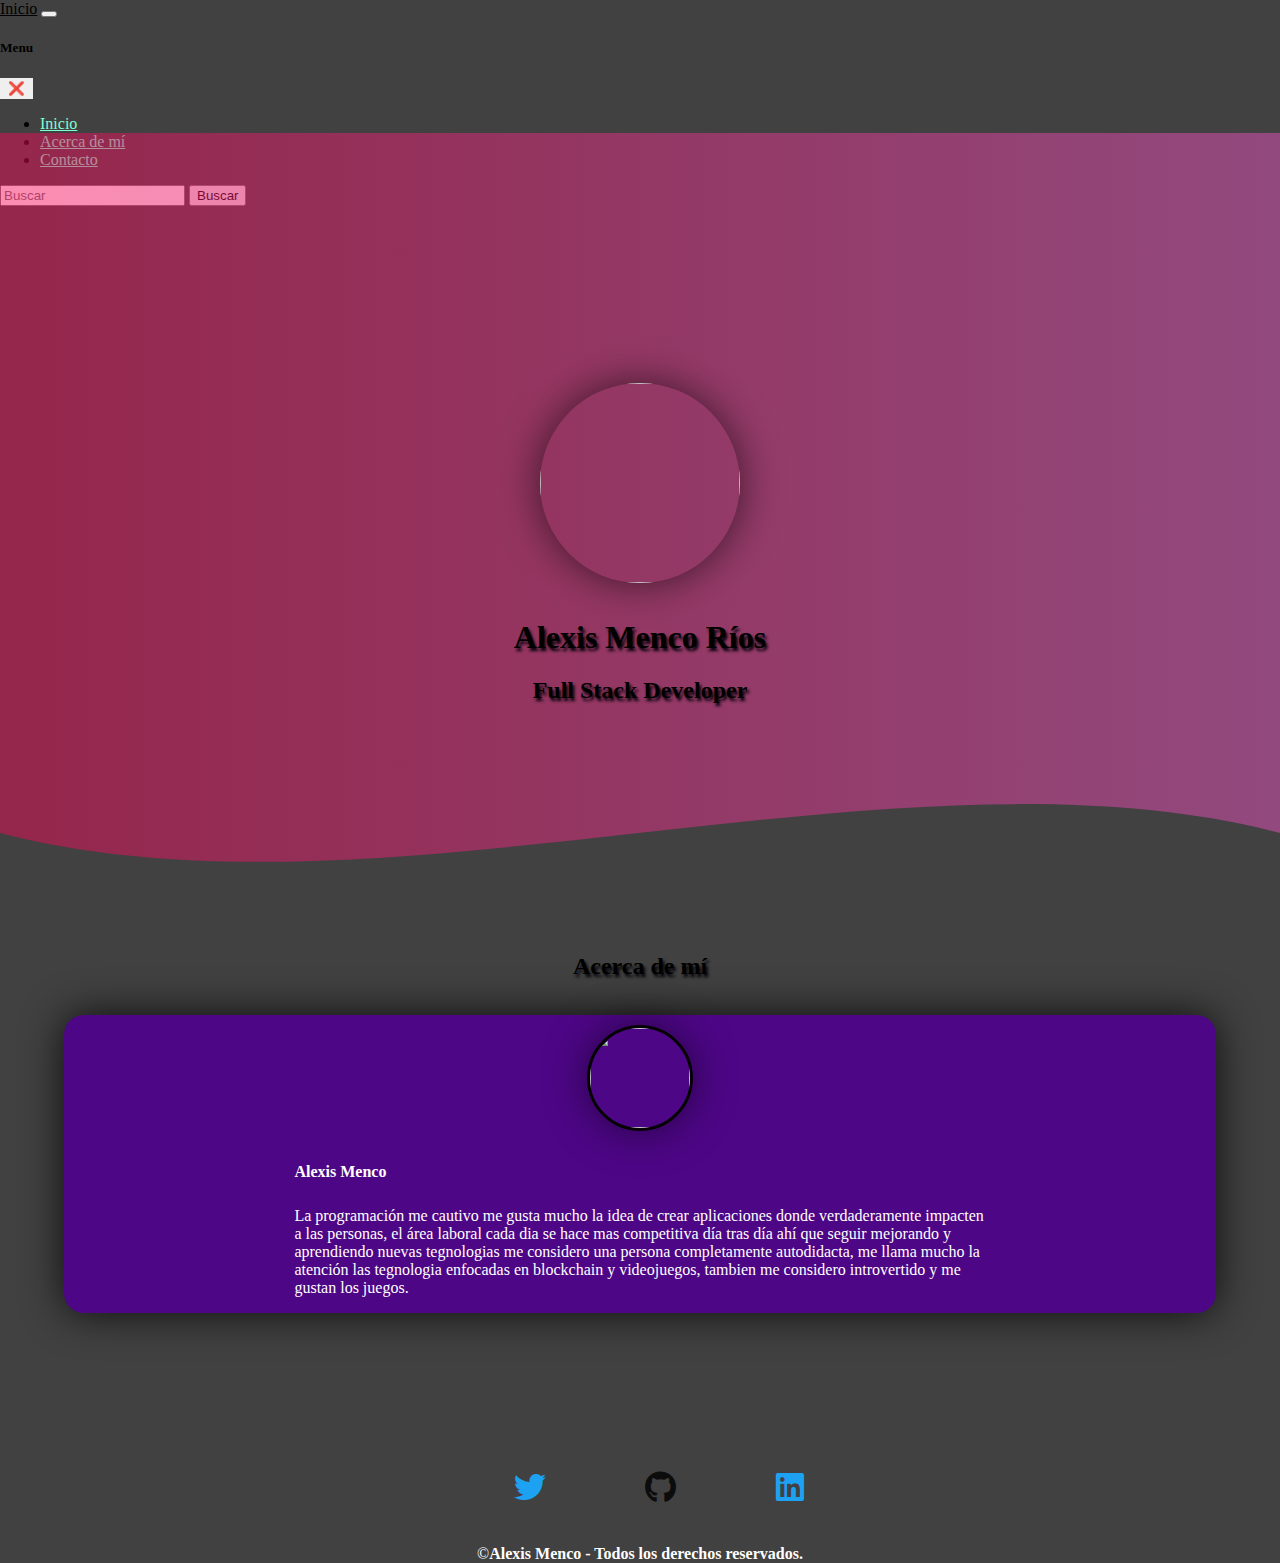
==== acercademi.html @ 7bec8eb8 "Portafolio" ====
<!DOCTYPE html>
<html lang="en">
<head>
    <meta charset="UTF-8">
    <meta http-equiv="X-UA-Compatible" content="IE=edge">
    <meta name="viewport" content="width=device-width, initial-scale=1.0">
    <title>Portafolio</title>
    <link rel="stylesheet" href="https://cdnjs.cloudflare.com/ajax/libs/font-awesome/6.0.0/css/all.min.css" integrity="sha512-9usAa10IRO0HhonpyAIVpjrylPvoDwiPUiKdWk5t3PyolY1cOd4DSE0Ga+ri4AuTroPR5aQvXU9xC6qOPnzFeg==" crossorigin="anonymous" referrerpolicy="no-referrer" />
    <script src="https://cdn.jsdelivr.net/npm/bootstrap@5.1.3/dist/js/bootstrap.bundle.min.js" integrity="sha384-ka7Sk0Gln4gmtz2MlQnikT1wXgYsOg+OMhuP+IlRH9sENBO0LRn5q+8nbTov4+1p" crossorigin="anonymous"></script>
    <link href="https://cdn.jsdelivr.net/npm/bootstrap@5.1.3/dist/css/bootstrap.min.css" rel="stylesheet" integrity="sha384-1BmE4kWBq78iYhFldvKuhfTAU6auU8tT94WrHftjDbrCEXSU1oBoqyl2QvZ6jIW3" crossorigin="anonymous">
    <link rel="stylesheet" href="css/estilos.css">
    <link rel="icon" href="img/portafolio.png">
  </head>

<body>


    <!-- Nav -->
    <nav class="navbar navbar-dark bg-transparent fixed-top">
        <div class="container-fluid bg-transparent">
            <a class="navbar-brand " href="index.html" style="color: black;">Inicio</a>
            <button class="navbar-toggler border-3" style="color: transparent;" type="button" data-bs-toggle="offcanvas" data-bs-target="#offcanvasNavbar" aria-controls="offcanvasNavbar">
            <span class=" navbar-toggler-icon"></span>
            </button>
            <div class="offcanvas offcanvas-end bg-dark opacity-50" tabindex="-1" id="offcanvasNavbar" aria-labelledby="offcanvasNavbarLabel">
                <div class="offcanvas-header bg-transparent">
                <h5 class="offcanvas-title" id="offcanvasNavbarLabel" >Menu</h5>
                <button type="button" class=" bg-transparent opacity-100  text-white" style="border-color: transparent;" data-bs-dismiss="offcanvas" aria-label="Close" ><b>❌</b></button>
                </div>
                <div class="offcanvas-body bg-transparent text-white">
                    <ul class="navbar-nav justify-content-end flex-grow-1 pe-3">
                        <li class="nav-item">
                        <a class="nav-link active" style="color: aquamarine;" aria-current="page" href="index.html">Inicio</a>
                        </li>
                        <li class="nav-item">
                        <a class="nav-link" style="color: aquamarine;" href="acercademi.html">Acerca de mí</a>
                        </li>
                        <li class="nav-item">
                        <a class="nav-link" style="color: aquamarine;" href="contacto.html">Contacto</a>
                        </li>
                    </ul>
        <form class="d-flex bg-transparent">
          <input class="form-control me-2 bg-transparent" type="search" placeholder="Buscar" aria-label="Search" style="color: aquamarine;">
          <button class="btn btn-outline-success" type="submit">Buscar</button>
        </form>
                </div>
            </div>
        </div>
    </nav>
    

    <!-- Portada -->
    <div class="portada">
        <section id="inicio" class="textos-header">
            <img src="img/x.png" class="x">
            <h1 class="card-title">Alexis Menco Ríos</h1>
            <h2><b>Full Stack Developer</b></h2>
        </section>
        <div class="barra" style="height: 150px; overflow: hidden;">
            <svg viewBox="0 0 500 150" preserveAspectRatio="none" style="height: 100%; width: 100%;">
            <path d="M0.00,49.98 C150.00,150.00 349.20,-50.00 500.00,49.98 L500.00,150.00 L0.00,150.00 Z" style="stroke: none; fill: #414141;"></path>
            </svg>
        </div>
    </div>

    <!-- Acerca de mi -->
    <section class="acercademi">
        <h2 class="titulo">Acerca de mí</h2>
        <div class="div1">
            
            <div class="div2">
                <img class="imagenacercademi" src="img/x.png" alt="">
                <div class="contenido-texto">
                    <h4>Alexis Menco</h4>
                    <p>La programación me cautivo me gusta mucho la idea de crear aplicaciones donde verdaderamente impacten
                        a las personas, el área laboral cada dia se hace mas competitiva día tras día
                         ahí que seguir mejorando y aprendiendo nuevas tegnologias me considero una persona completamente autodidacta, 
                         me llama mucho la atención las tegnologia enfocadas en blockchain y videojuegos, tambien me considero
                          introvertido y me gustan los juegos.</p>
                </div>
            </div>
        </div>
    </section>

    <!-- footer -->

    <footer >
        <div class="logofooter">
        <ol>
            
            <li style="--clr:#1da1f2;">
                <a href="https://twitter.com/Alexis__mer" target="_blank"><i class="fa-brands fa-twitter"></i></a>
            </li>
            
            <li style="--clr:#0c0c0c;">
                <a href="https://github.com/Alexismenco" target="_blank"><i class="fa-brands fa-github"></i></a>
            </li>
            <li style="--clr:#1da1f2;">
                <a href="https://www.linkedin.com/in/alexismenco/" target="_blank"><i class="fa-brands fa-linkedin"></i></i></a>
            </li>
        </ol>
        </div>


        <div class="footer-content">
            &copy;<b>Alexis Menco - Todos los derechos reservados.</b>

        </div>
    </footer>  
</body>
</html>
---- css/estilos.css ----
body {
    margin: 0%;
    padding: 0%;
    background-color: #414141;
}
::-webkit-scrollbar{
    display: none;
}
h1 {
    align-items: center;
    text-shadow: 2px 3px 3px rgb(3, 3, 9);
    padding-top: 10px;
    margin-left: 20%;
    margin-right: 20%;
   
}
h2 {
    text-align: center;
    text-shadow: 2px 3px 3px rgb(3, 3, 9);
}

nav {
    margin-top: 0px;
}

/* Portada */
.portada {
    width: 100%;
    height: 800px;
    background: linear-gradient(to right, hsla(340, 95%, 50%, 0.459), hsla(317, 45%, 52%, 0.664)), url(../img/portada.jpg);
    background-size: cover;
    background-attachment: fixed;
    position: relative;
    margin-top: -73px;
    text-align: center;
}
/* Mi foto */
.x {
    margin-top: 250px;
    height: 200px;
    width: 200px;
    border-radius: 50%;
    box-shadow: 0 0 40px 0 rgb(0 0 0 / 60%);
    filter: grayscale(55%);
}

/* Barra de incio ondulada */

.barra {
    position: absolute;
    bottom: 0;
    width: 100%;
}

/* Footer */

footer{
    position: relative;
    bottom: 0;
    left: 0;
    right: 0;
    background: #111;
    height: auto;
    width: 100vw;
    background-color: #414141;
    padding-top: 40px;
    color: #fff;
}
.footer-content {
    text-align: center;
}

/* Logos del footer */

ol{
    position: relative;
    display: flex;
    gap: 50px;
}
ol li{ 
    position: relative;
    list-style: none;
    width: 80px;
    height: 80px;
    display: flex;
    justify-content: center;
    align-items: center;
    cursor: pointer;
    transition: 0.5s;
}
ol li:hover{
    z-index: 10000;
    transform: scale(0.75);
}
ol li::before{
    content: '';
    position: absolute;
    inset: 30px;
    box-shadow: 0 0 0 10px var(--clr),
    0 0 0 20px var(--bg),
    0 0 0 22px var(--clr);
    transition: 0.3s;
}  

ol li a{
    position: relative;
    text-decoration: none;
    color: var(--clr);
    z-index: 10;
    font-size: 2em;
    transition: 0.5s;
    background-color: transparent;
}
    
ol li:hover a{
    font-size: 3em;
    background-color: transparent;
    filter: drop-shadow(0 0 20px var(--clr)) 
    drop-shadow(0 0 40px var(--clr))
    drop-shadow(0 0 60px var(--clr));
    
}

.logofooter{
    display: flex;
    justify-content: center;

}

/* Acerca de mi */
.div1{
    margin-top: 35px;
    margin-bottom: 50px;
    display: flex;
    justify-content: space-evenly;
    flex-direction: column;
    justify-content: center;
    align-items: center;
    
}

.div1 .div2{
    background: #4d0686;
    display: flex;
    width: 46%;

    align-items: center;
    justify-content: space-evenly;
    border-radius: 20px;
    box-shadow: 0 0 40px 0 rgba(0, 0, 0, 0.8);
}

.div1 .div2 img{
    width: 100px;
    height: 100px;
    object-fit: cover;
    border: 3px solid rgb(4, 2, 2);
    border-radius: 50%;
    display: block;
    box-shadow: 0 0 40px 0 rgba(0, 0, 0, 0.5);
}

.div1 .div2 > .contenido-texto{
    width: 60%;
    color: #fff;
}

.div1 .div2 > .contenido-texto p{
    font-weight: 300;
    padding-top: 5px;
}

.div1 .div2{
    width: 90%;
    display: flex;
    flex-direction: column;
    align-items: center;
}

.card {
    width: 17rem; 
    border-radius: 20px;
}

.div1 .div2:first-child{
    margin-bottom: 30px;
}
.imagenacercademi{
    margin: 10px;
}

textarea {
    overflow: scroll;
}
.formulario {
    margin: auto;
}

@media screen and (max-width:500px) {
    .formulario {
        width: 80%;
    }
}

@media screen and (min-width:500px) {
    .formulario {
        width: 50%;
    }
}

.card-img-top{
    border-radius: 20px;
}
.bienvenido {
    text-shadow: 2px 2px 2px black;
    
}
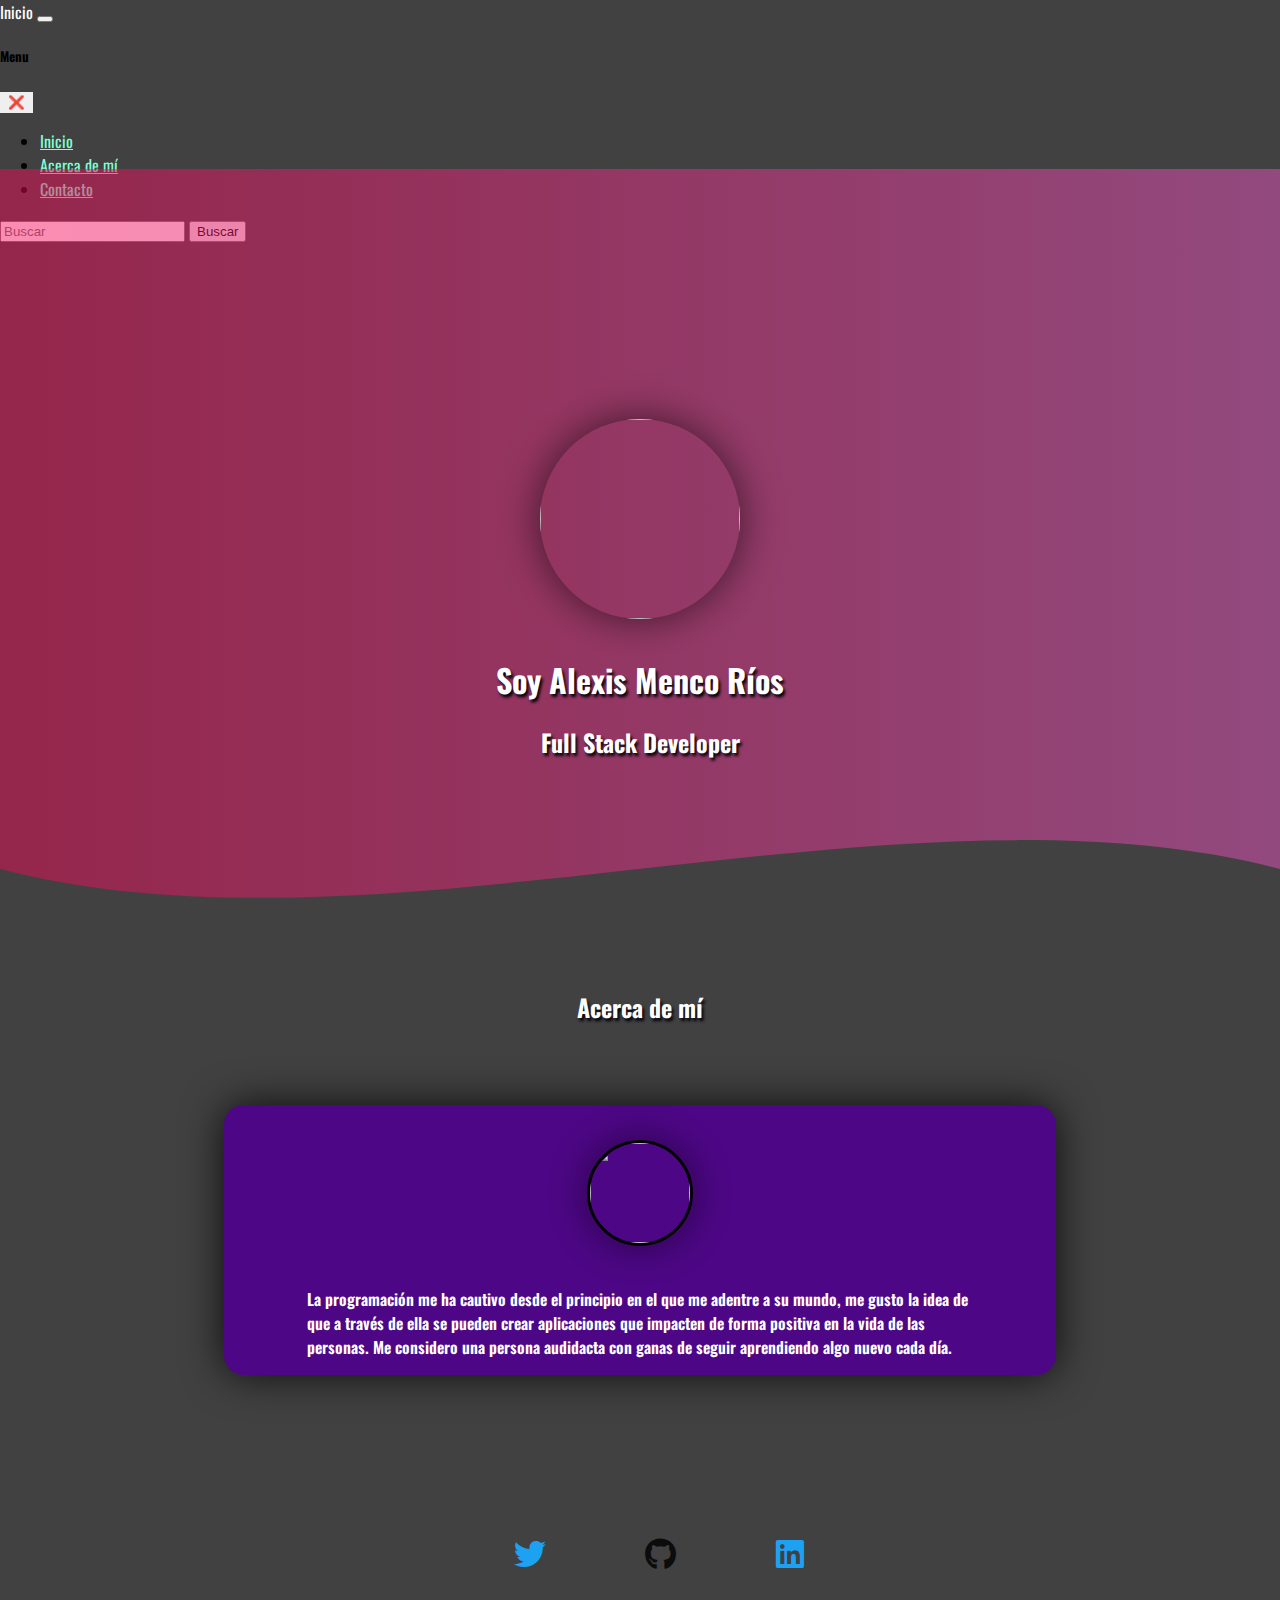
==== commit 33a3b539: "Portafolio" ====
--- a/acercademi.html
+++ b/acercademi.html
@@ -6,8 +6,8 @@
     <meta name="viewport" content="width=device-width, initial-scale=1.0">
     <title>Portafolio</title>
     <link rel="stylesheet" href="https://cdnjs.cloudflare.com/ajax/libs/font-awesome/6.0.0/css/all.min.css" integrity="sha512-9usAa10IRO0HhonpyAIVpjrylPvoDwiPUiKdWk5t3PyolY1cOd4DSE0Ga+ri4AuTroPR5aQvXU9xC6qOPnzFeg==" crossorigin="anonymous" referrerpolicy="no-referrer" />
-    <script src="https://cdn.jsdelivr.net/npm/bootstrap@5.1.3/dist/js/bootstrap.bundle.min.js" integrity="sha384-ka7Sk0Gln4gmtz2MlQnikT1wXgYsOg+OMhuP+IlRH9sENBO0LRn5q+8nbTov4+1p" crossorigin="anonymous"></script>
     <link href="https://cdn.jsdelivr.net/npm/bootstrap@5.1.3/dist/css/bootstrap.min.css" rel="stylesheet" integrity="sha384-1BmE4kWBq78iYhFldvKuhfTAU6auU8tT94WrHftjDbrCEXSU1oBoqyl2QvZ6jIW3" crossorigin="anonymous">
+    <link href="https://fonts.googleapis.com/css2?family=Montserrat:wght@500&family=Open+Sans:wght@300;400;700&family=Oswald&display=swap" rel="stylesheet">
     <link rel="stylesheet" href="css/estilos.css">
     <link rel="icon" href="img/portafolio.png">
   </head>
@@ -18,8 +18,8 @@
     <!-- Nav -->
     <nav class="navbar navbar-dark bg-transparent fixed-top">
         <div class="container-fluid bg-transparent">
-            <a class="navbar-brand " href="index.html" style="color: black;">Inicio</a>
-            <button class="navbar-toggler border-3" style="color: transparent;" type="button" data-bs-toggle="offcanvas" data-bs-target="#offcanvasNavbar" aria-controls="offcanvasNavbar">
+            <a class="inicio" href="#">Inicio</a>
+            <button class="navbar-toggler border-3" type="button" data-bs-toggle="offcanvas" data-bs-target="#offcanvasNavbar" aria-controls="offcanvasNavbar">
             <span class=" navbar-toggler-icon"></span>
             </button>
             <div class="offcanvas offcanvas-end bg-dark opacity-50" tabindex="-1" id="offcanvasNavbar" aria-labelledby="offcanvasNavbarLabel">
@@ -47,14 +47,16 @@
             </div>
         </div>
     </nav>
-    
 
     <!-- Portada -->
     <div class="portada">
+      
         <section id="inicio" class="textos-header">
             <img src="img/x.png" class="x">
-            <h1 class="card-title">Alexis Menco Ríos</h1>
-            <h2><b>Full Stack Developer</b></h2>
+            <h3 class="bienvenido"></h3>
+            <h1 class="card-title date">Soy Alexis Menco Ríos</h1>
+            <h2 class="date"><b>Full Stack Developer</b></h2>
+            
         </section>
         <div class="barra" style="height: 150px; overflow: hidden;">
             <svg viewBox="0 0 500 150" preserveAspectRatio="none" style="height: 100%; width: 100%;">
@@ -62,7 +64,6 @@
             </svg>
         </div>
     </div>
-
     <!-- Acerca de mi -->
     <section class="acercademi">
         <h2 class="titulo">Acerca de mí</h2>
@@ -71,12 +72,10 @@
             <div class="div2">
                 <img class="imagenacercademi" src="img/x.png" alt="">
                 <div class="contenido-texto">
-                    <h4>Alexis Menco</h4>
-                    <p>La programación me cautivo me gusta mucho la idea de crear aplicaciones donde verdaderamente impacten
-                        a las personas, el área laboral cada dia se hace mas competitiva día tras día
-                         ahí que seguir mejorando y aprendiendo nuevas tegnologias me considero una persona completamente autodidacta, 
-                         me llama mucho la atención las tegnologia enfocadas en blockchain y videojuegos, tambien me considero
-                          introvertido y me gustan los juegos.</p>
+                    <p> La programación me ha cautivo desde el principio en el que me adentre a su mundo, me gusto la idea de que a través de 
+                        ella se pueden crear aplicaciones que impacten de forma positiva en la vida de las personas. 
+                        Me considero una persona audidacta con ganas de seguir aprendiendo algo nuevo cada día. 
+                       </p>
                 </div>
             </div>
         </div>
@@ -107,5 +106,7 @@
 
         </div>
     </footer>  
+    <script src="https://cdn.jsdelivr.net/npm/bootstrap@5.1.3/dist/js/bootstrap.bundle.min.js" integrity="sha384-ka7Sk0Gln4gmtz2MlQnikT1wXgYsOg+OMhuP+IlRH9sENBO0LRn5q+8nbTov4+1p" crossorigin="anonymous"></script>
+
 </body>
 </html>
--- a/css/estilos.css
+++ b/css/estilos.css
@@ -3,6 +3,9 @@
     margin: 0%;
     padding: 0%;
     background-color: #414141;
+    font-family: 'Montserrat', sans-serif;
+    font-family: 'Open Sans', sans-serif;
+    font-family: 'Oswald', sans-serif;
 }
 ::-webkit-scrollbar{
     display: none;
@@ -137,7 +140,6 @@
     flex-direction: column;
     justify-content: center;
     align-items: center;
-    
 }
 
 .div1 .div2{
@@ -162,17 +164,17 @@
 }
 
 .div1 .div2 > .contenido-texto{
-    width: 60%;
+    width: 80%;
     color: #fff;
 }
 
 .div1 .div2 > .contenido-texto p{
-    font-weight: 300;
+    font-weight: 600;
     padding-top: 5px;
 }
 
 .div1 .div2{
-    width: 90%;
+    width: 65%;
     display: flex;
     flex-direction: column;
     align-items: center;
@@ -187,7 +189,10 @@
     margin-bottom: 30px;
 }
 .imagenacercademi{
-    margin: 10px;
+    margin-top: 35px;
+    margin-bottom: 20px;
+    box-shadow: 0 0 40px 0 rgb(0 0 0 / 60%);
+    filter: grayscale(55%);
 }
 
 textarea {
@@ -213,6 +218,88 @@
     border-radius: 20px;
 }
 .bienvenido {
-    text-shadow: 2px 2px 2px black;
+    color: #fff;
+    text-shadow: 2px 2px 2px rgb(10, 10, 10);
+}
+
+.contenedor {
+    padding: 60px 0;
+    width: 90%;
+    max-width: 100%;
+    margin: auto;
+    overflow: hidden;
+    text-align: center;
+}
+
+.topic {
+    align-items: center;
+    background: #fff;
+    border-radius: 26px;
+    border: 2px solid #ffffff;
+    color: #111;
+    display: inline-flex;
+    height: 55px;
+    width: auto;
+    font-size: 1.3rem;
+    margin: 7px;
+    padding: 0 24px;
+    position: relative;
+    transition: all .3s ease;
+    max-width: max-content;
+    box-shadow: 8px 0 15px 0 rgb(0 0 0 / 90%);
+}
+
+.topic h4 {
+    padding-left: 10px;
+    padding-top: 10px;
+}
+.contenedor > a {
+    text-decoration: none;
+}
+
+
+.contenedor > a:hover {
+    text-decoration: none;
+    background-color: #4d0686;
+    border-color: #4d0686;
     
 }
+
+user agent stylesheet
+a:-webkit-any-link {
+    color: -webkit-link;
+    cursor: pointer;
+    text-decoration: underline;
+}
+
+.topic img {
+    width: 28px;
+    height: 28px;
+    object-fit: contain;
+}
+
+.titulo {
+    margin-bottom: 80px;
+    color: #fff;
+}
+.portafolio {
+    margin-top: 100px;
+}
+
+.inicio {
+    color: #fff;
+    text-decoration: none;
+}
+.date{
+    color: #fff;
+    
+}
+
+b > span {
+    color: red;
+}
+
+.envioDirecto{
+    margin-top: 12px; 
+    width: max-content;
+}
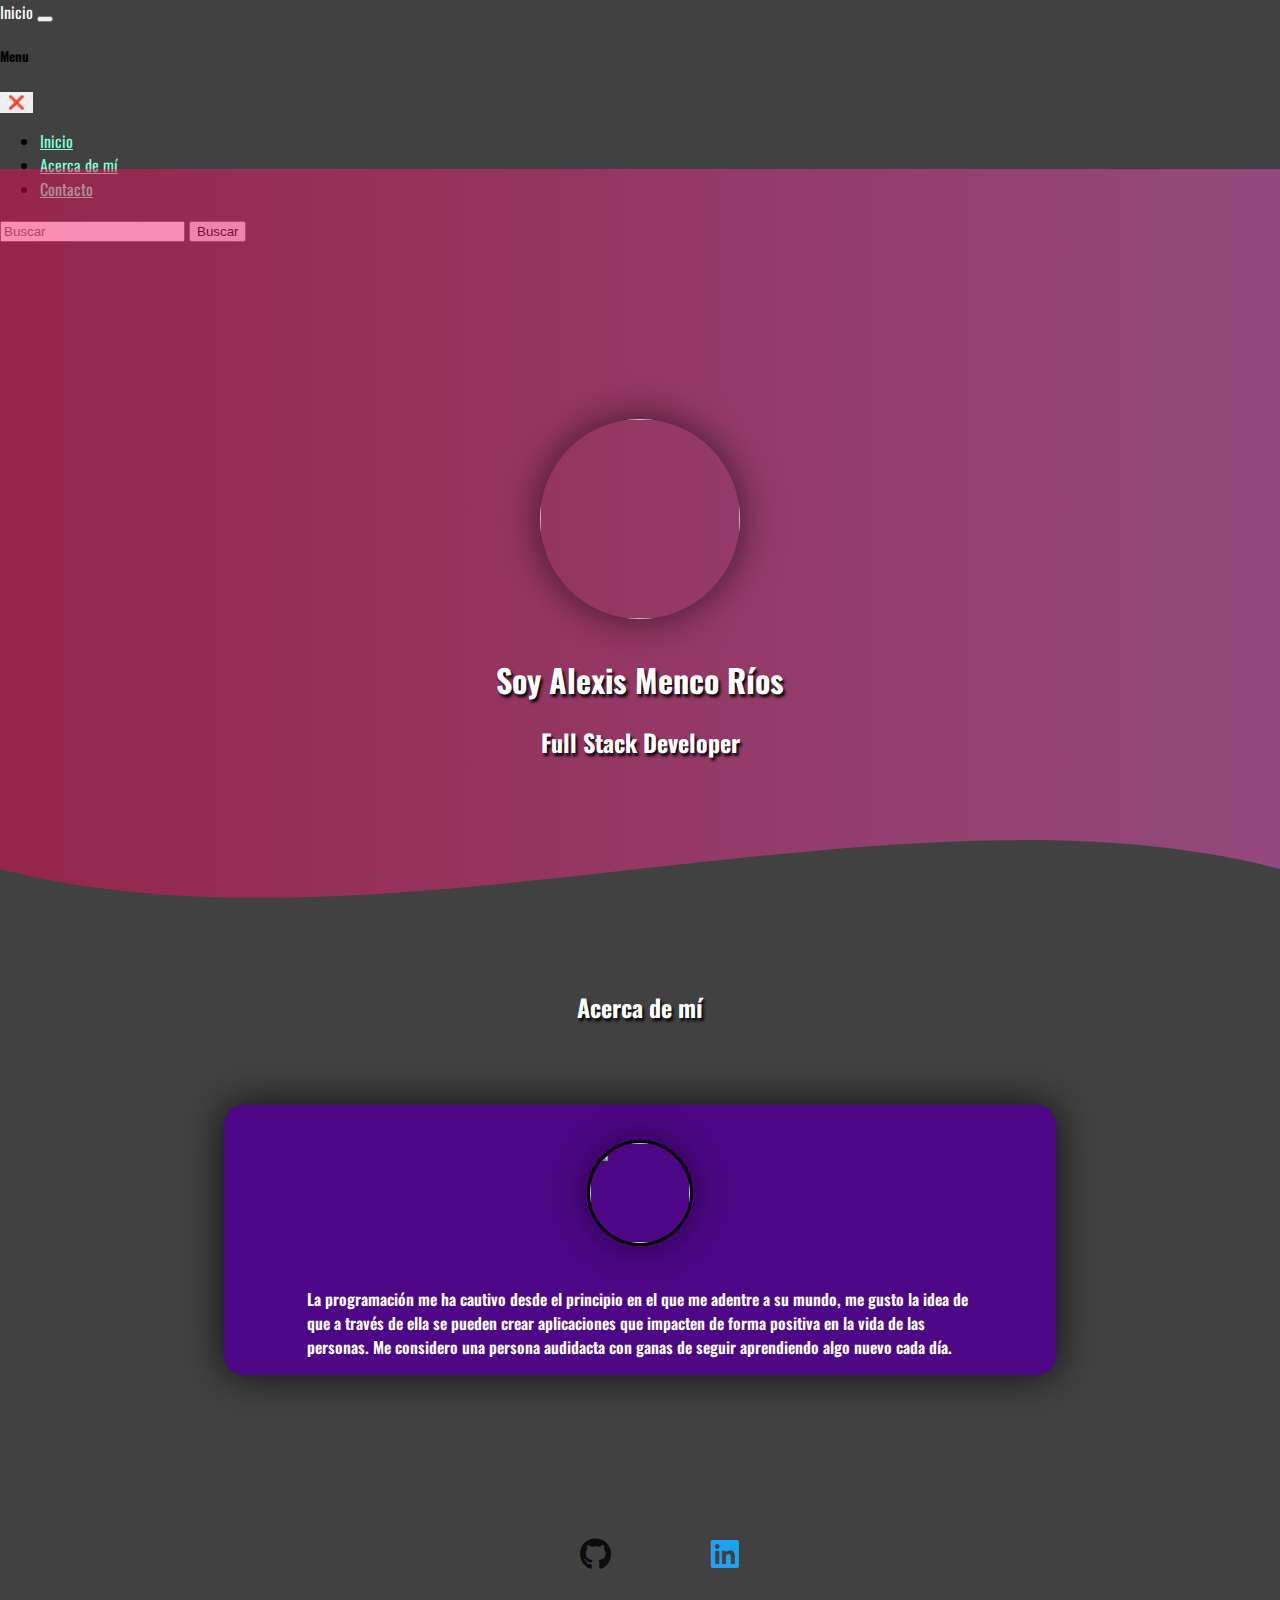
==== commit df8ebc1a: "Portafolio" ====
--- a/acercademi.html
+++ b/acercademi.html
@@ -18,7 +18,7 @@
     <!-- Nav -->
     <nav class="navbar navbar-dark bg-transparent fixed-top">
         <div class="container-fluid bg-transparent">
-            <a class="inicio" href="#">Inicio</a>
+            <a class="inicio" href="index.html">Inicio</a>
             <button class="navbar-toggler border-3" type="button" data-bs-toggle="offcanvas" data-bs-target="#offcanvasNavbar" aria-controls="offcanvasNavbar">
             <span class=" navbar-toggler-icon"></span>
             </button>
@@ -36,7 +36,7 @@
                         <a class="nav-link" style="color: aquamarine;" href="acercademi.html">Acerca de mí</a>
                         </li>
                         <li class="nav-item">
-                        <a class="nav-link" style="color: aquamarine;" href="contacto.html">Contacto</a>
+                        <a class="nav-link" style="color: aquamarine;" href="contact.html">Contacto</a>
                         </li>
                     </ul>
         <form class="d-flex bg-transparent">
@@ -68,7 +68,6 @@
     <section class="acercademi">
         <h2 class="titulo">Acerca de mí</h2>
         <div class="div1">
-            
             <div class="div2">
                 <img class="imagenacercademi" src="img/x.png" alt="">
                 <div class="contenido-texto">
@@ -87,9 +86,7 @@
         <div class="logofooter">
         <ol>
             
-            <li style="--clr:#1da1f2;">
-                <a href="https://twitter.com/Alexis__mer" target="_blank"><i class="fa-brands fa-twitter"></i></a>
-            </li>
+           
             
             <li style="--clr:#0c0c0c;">
                 <a href="https://github.com/Alexismenco" target="_blank"><i class="fa-brands fa-github"></i></a>
@@ -102,7 +99,7 @@
 
 
         <div class="footer-content">
-            &copy;<b>Alexis Menco - Todos los derechos reservados.</b>
+            &copy;<b>2022 - Todos los derechos reservados.</b>
 
         </div>
     </footer>  
--- a/css/estilos.css
+++ b/css/estilos.css
@@ -303,3 +303,16 @@
     margin-top: 12px; 
     width: max-content;
 }
+#message{
+    background-color: black;
+    color: wheat;
+}
+#exampleFormControlInput1{
+    background-color: black;
+    color: wheat;
+}
+
+#name{
+    background-color: black;
+    color: wheat;
+}
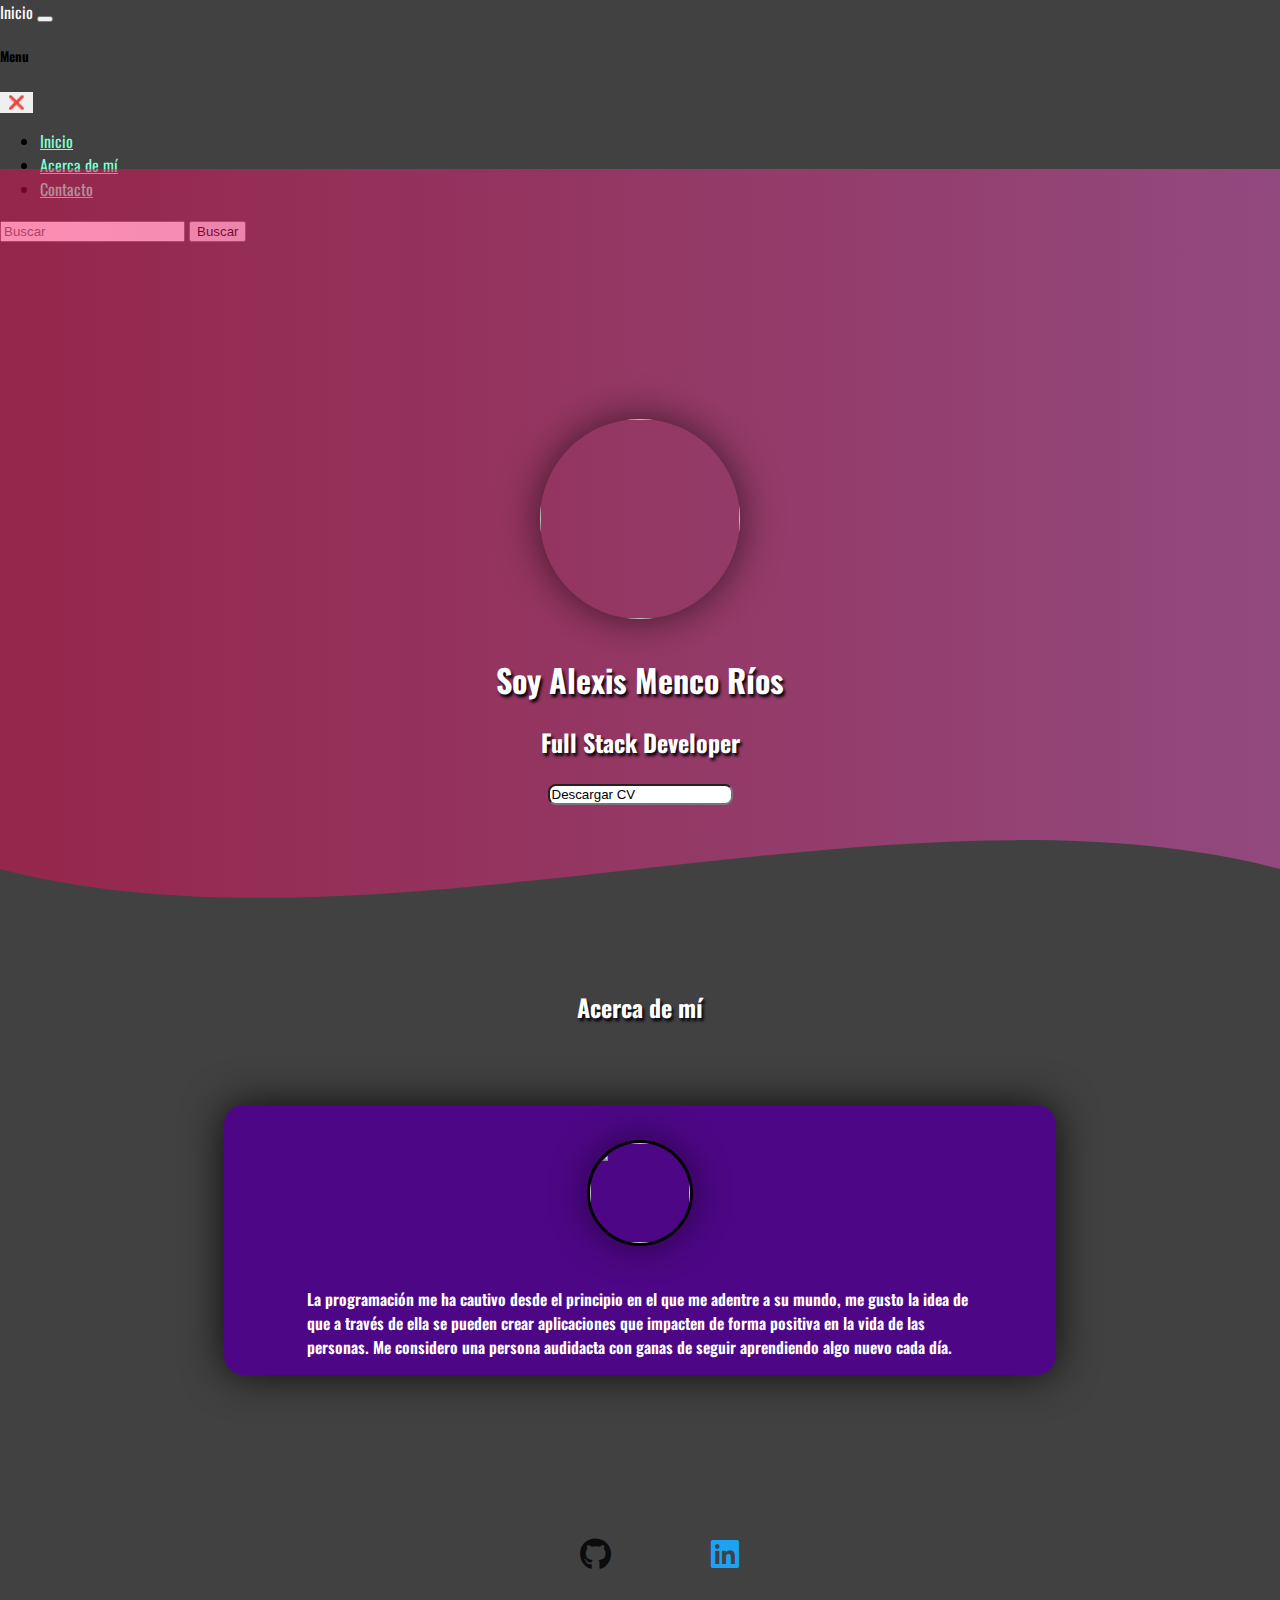
==== commit 77f8e467: "Portafolio" ====
--- a/acercademi.html
+++ b/acercademi.html
@@ -56,7 +56,8 @@
             <h3 class="bienvenido"></h3>
             <h1 class="card-title date">Soy Alexis Menco Ríos</h1>
             <h2 class="date"><b>Full Stack Developer</b></h2>
-            
+            <a href=""><input style="border-radius: 8px;" class="btn btn-primary border-1 border-dark" type="text" value="Descargar CV"></a>
+                        
         </section>
         <div class="barra" style="height: 150px; overflow: hidden;">
             <svg viewBox="0 0 500 150" preserveAspectRatio="none" style="height: 100%; width: 100%;">
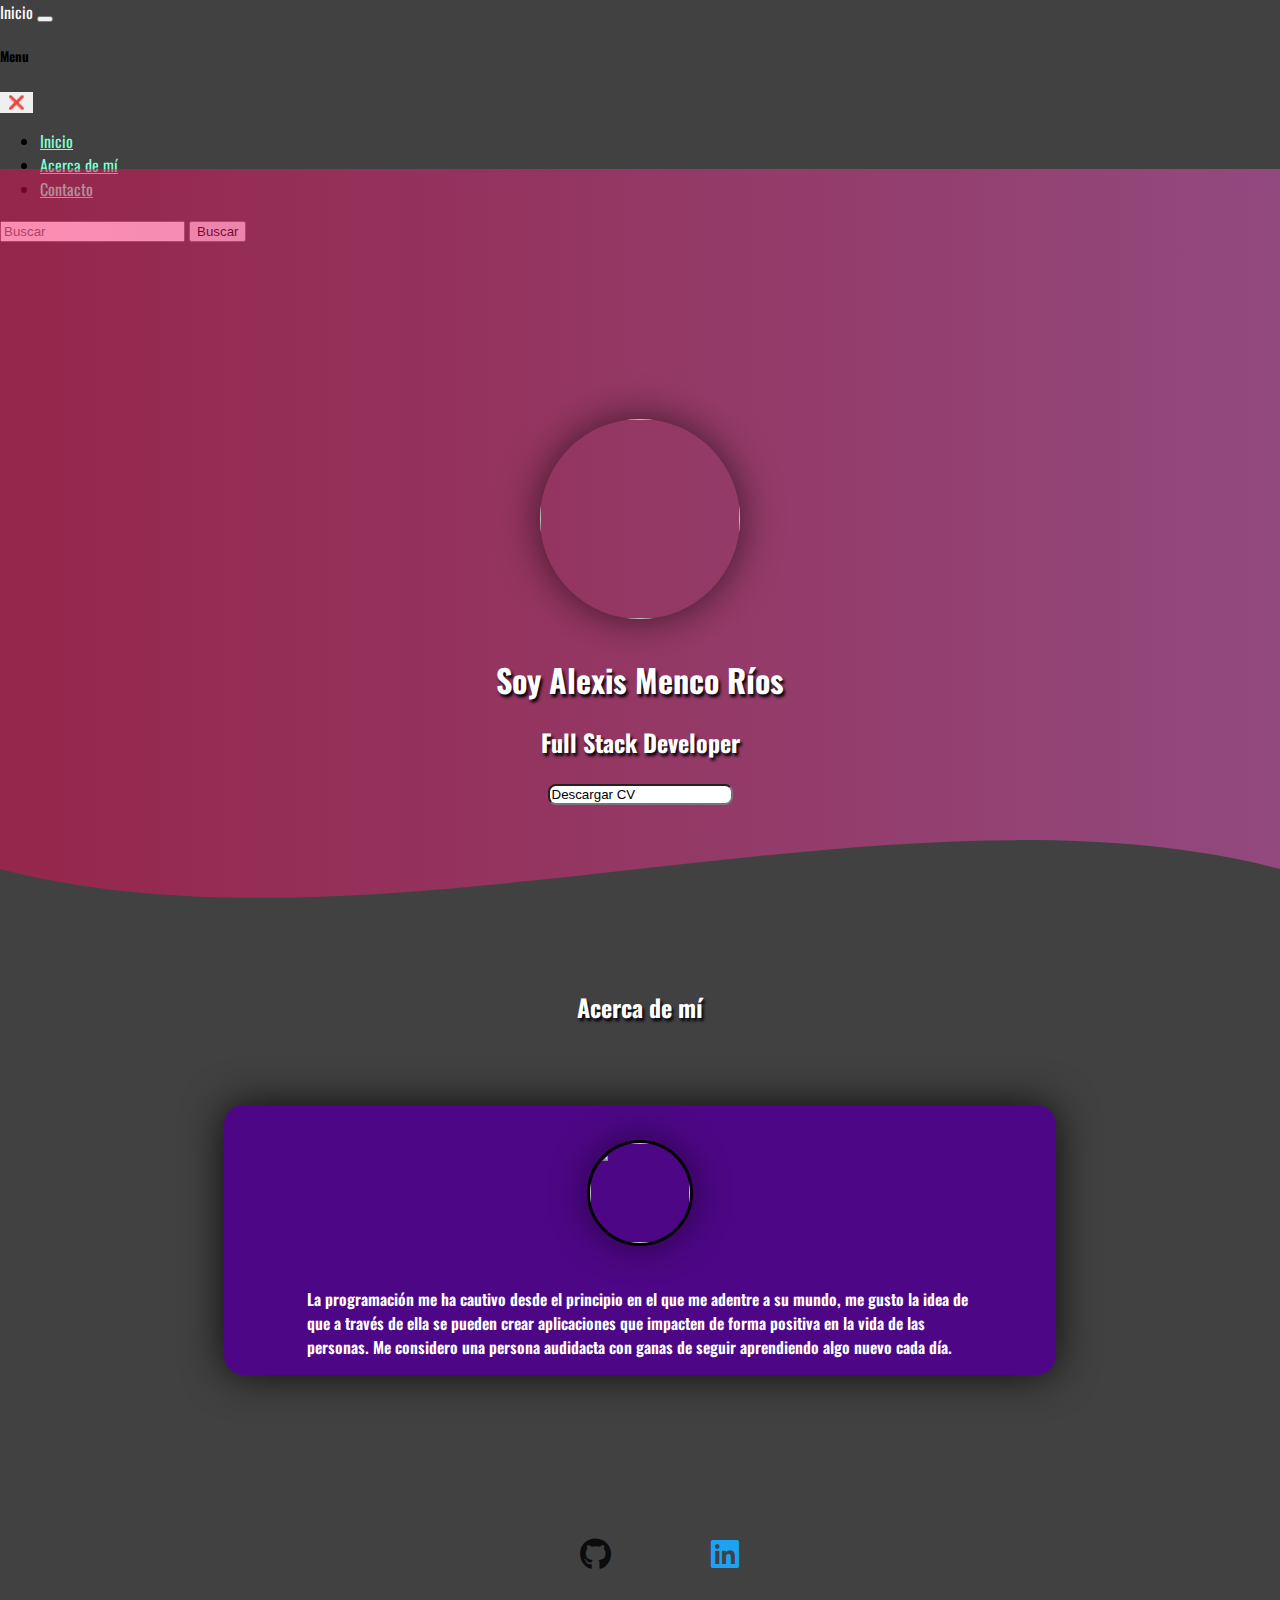
==== commit c9457b22: "Portafolio" ====
--- a/acercademi.html
+++ b/acercademi.html
@@ -100,7 +100,7 @@
 
 
         <div class="footer-content">
-            &copy;<b>2022 - Todos los derechos reservados.</b>
+            &copy;<b> 2022 - Todos los derechos reservados.</b>
 
         </div>
     </footer>  
